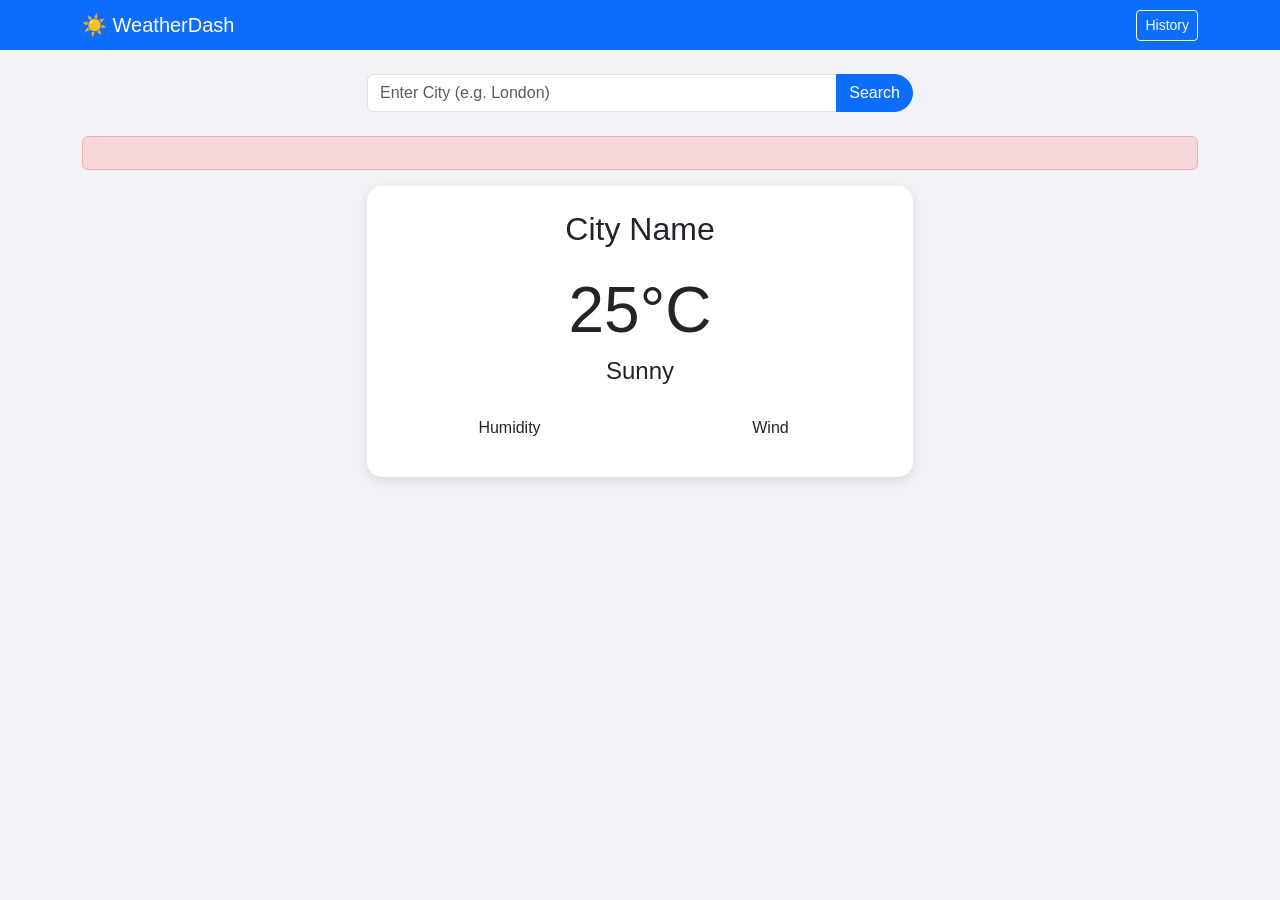
==== src/main/resources/templates/index.html @ 4f9a909f "Initial commit: Weather Dashboard Java project with UTF-8 BOM fixes and .gitignore" ====
﻿<!DOCTYPE html>
<html lang="en" xmlns:th="http://www.thymeleaf.org">
<head>
    <meta charset="UTF-8">
    <meta name="viewport" content="width=device-width, initial-scale=1.0">
    <title>Weather Dash</title>
    <link href="https://cdn.jsdelivr.net/npm/bootstrap@5.3.0/dist/css/bootstrap.min.css" rel="stylesheet">
    <style>
        body { background-color: #f0f2f5; font-family: 'Segoe UI', Tahoma, Geneva, Verdana, sans-serif; }
        .weather-card { border-radius: 15px; border: none; box-shadow: 0 4px 12px rgba(0,0,0,0.1); }
        .btn-search { border-radius: 20px; }
    </style>
</head>
<body>

<nav class="navbar navbar-dark bg-primary mb-4">
    <div class="container">
        <span class="navbar-brand mb-0 h1">☀️ WeatherDash</span>
        <a th:href="@{/history}" class="btn btn-outline-light btn-sm">History</a>
    </div>
</nav>

<div class="container">
    <div class="row justify-content-center mb-4">
        <div class="col-12 col-md-6">
            <form th:action="@{/search}" method="post" class="input-group">
                <input type="text" name="city" class="form-control" placeholder="Enter City (e.g. London)" required>
                <button class="btn btn-primary btn-search" type="submit">Search</button>
            </form>
        </div>
    </div>

    <div th:if="${error}" class="alert alert-danger" role="alert" th:text="${error}"></div>

    <div th:if="${weather}" class="row justify-content-center">
        <div class="col-12 col-md-6">
            <div class="card weather-card text-center p-4">
                <h2 th:text="${weather.cityName}">City Name</h2>
                <p class="text-muted" th:text="${#temporals.format(weather.searchTime, 'dd MMM yyyy, HH:mm')}"></p>
                <h1 class="display-3" th:text="${weather.temperature} + '°C'">25°C</h1>
                <h4 class="text-capitalize" th:text="${weather.description}">Sunny</h4>

                <div class="row mt-4">
                    <div class="col">
                        <h6>Humidity</h6>
                        <p th:text="${weather.humidity} + '%'"></p>
                    </div>
                    <div class="col">
                        <h6>Wind</h6>
                        <p th:text="${weather.windSpeed} + ' km/h'"></p>
                    </div>
                </div>
            </div>
        </div>
    </div>
</div>

<script src="https://cdn.jsdelivr.net/npm/bootstrap@5.3.0/dist/js/bootstrap.bundle.min.js"></script>
</body>
</html>
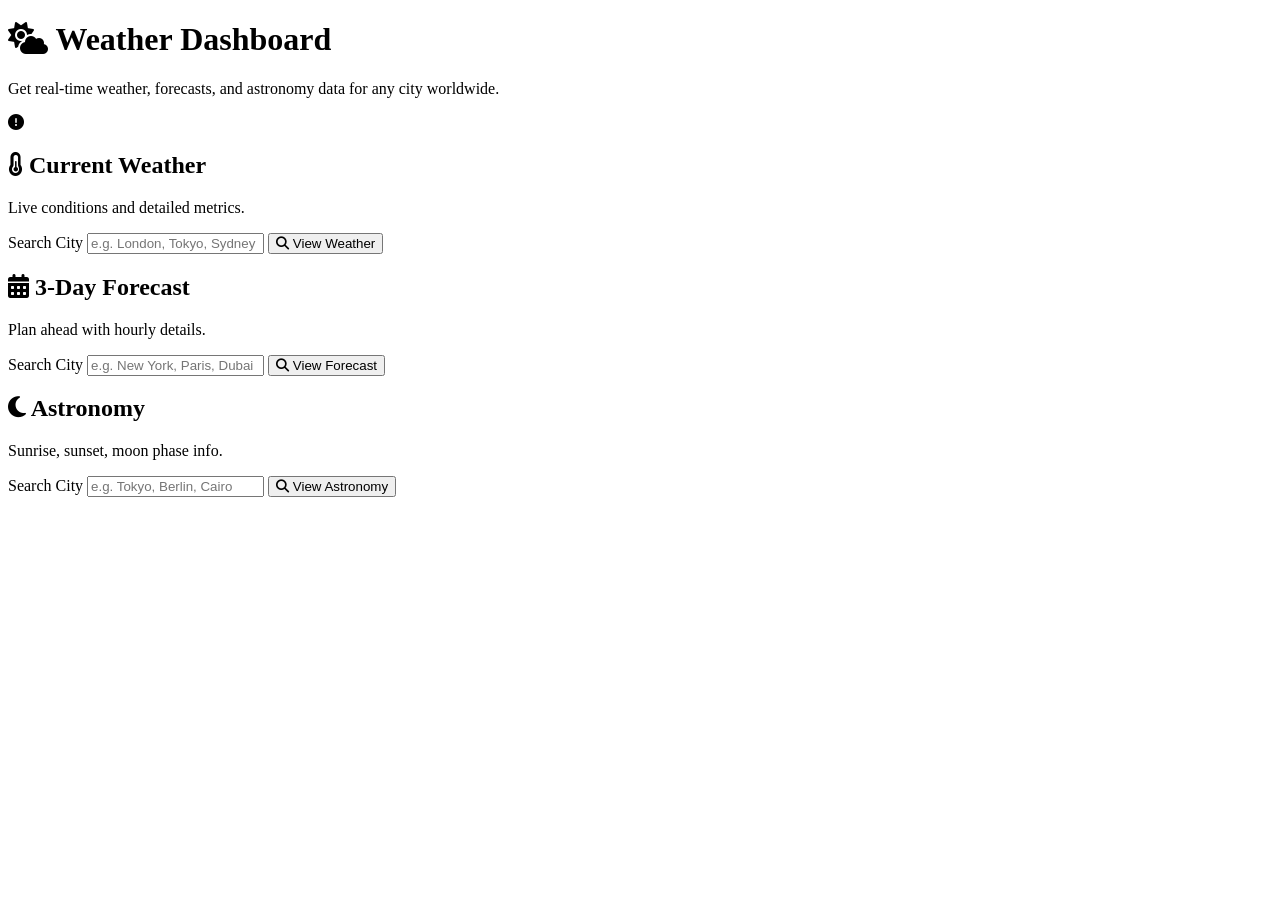
==== commit 5bcd5afa: "feat: complete UX/UI redesign with modern dark theme and Font Awesome icons - Redesigned CSS with mo" ====
--- a/src/main/resources/templates/index.html
+++ b/src/main/resources/templates/index.html
@@ -1,60 +1,60 @@
 ﻿<!DOCTYPE html>
 <html lang="en" xmlns:th="http://www.thymeleaf.org">
 <head>
-    <meta charset="UTF-8">
-    <meta name="viewport" content="width=device-width, initial-scale=1.0">
-    <title>Weather Dash</title>
-    <link href="https://cdn.jsdelivr.net/npm/bootstrap@5.3.0/dist/css/bootstrap.min.css" rel="stylesheet">
-    <style>
-        body { background-color: #f0f2f5; font-family: 'Segoe UI', Tahoma, Geneva, Verdana, sans-serif; }
-        .weather-card { border-radius: 15px; border: none; box-shadow: 0 4px 12px rgba(0,0,0,0.1); }
-        .btn-search { border-radius: 20px; }
-    </style>
+    <meta charset="UTF-8"/>
+    <meta name="viewport" content="width=device-width, initial-scale=1"/>
+    <title>WeatherDash</title>
+    <link rel="stylesheet" th:href="@{/css/style.css}"/>
+    <link rel="stylesheet" href="https://cdnjs.cloudflare.com/ajax/libs/font-awesome/6.4.0/css/all.min.css">
 </head>
 <body>
 
-<nav class="navbar navbar-dark bg-primary mb-4">
+<div th:replace="~{layout :: navbar(activePage='dashboard')}"></div>
+
+<main class="page">
     <div class="container">
-        <span class="navbar-brand mb-0 h1">☀️ WeatherDash</span>
-        <a th:href="@{/history}" class="btn btn-outline-light btn-sm">History</a>
+        <header class="page-header">
+            <h1><i class="fas fa-cloud-sun"></i> Weather Dashboard</h1>
+            <p class="subtitle">Get real-time weather, forecasts, and astronomy data for any city worldwide.</p>
+        </header>
+
+        <div th:if="${error}" class="alert-error" role="alert">
+            <i class="fas fa-exclamation-circle"></i> <span th:text="${error}"></span>
+        </div>
+
+        <section class="grid grid-3" aria-label="Main actions">
+            <article class="card">
+                <h2><i class="fas fa-thermometer-half"></i> Current Weather</h2>
+                <p class="subtitle">Live conditions and detailed metrics.</p>
+                <form th:action="@{/weather}" method="get">
+                    <label for="weather-city">Search City</label>
+                    <input id="weather-city" type="text" name="city" placeholder="e.g. London, Tokyo, Sydney" required/>
+                    <button class="btn" type="submit"><i class="fas fa-search"></i> View Weather</button>
+                </form>
+            </article>
+
+            <article class="card">
+                <h2><i class="fas fa-calendar-days"></i> 3-Day Forecast</h2>
+                <p class="subtitle">Plan ahead with hourly details.</p>
+                <form th:action="@{/forecast}" method="get">
+                    <label for="forecast-city">Search City</label>
+                    <input id="forecast-city" type="text" name="city" placeholder="e.g. New York, Paris, Dubai" required/>
+                    <button class="btn" type="submit"><i class="fas fa-search"></i> View Forecast</button>
+                </form>
+            </article>
+
+            <article class="card">
+                <h2><i class="fas fa-moon"></i> Astronomy</h2>
+                <p class="subtitle">Sunrise, sunset, moon phase info.</p>
+                <form th:action="@{/astronomy}" method="get">
+                    <label for="astro-city">Search City</label>
+                    <input id="astro-city" type="text" name="city" placeholder="e.g. Tokyo, Berlin, Cairo" required/>
+                    <button class="btn" type="submit"><i class="fas fa-search"></i> View Astronomy</button>
+                </form>
+            </article>
+        </section>
     </div>
-</nav>
+</main>
 
-<div class="container">
-    <div class="row justify-content-center mb-4">
-        <div class="col-12 col-md-6">
-            <form th:action="@{/search}" method="post" class="input-group">
-                <input type="text" name="city" class="form-control" placeholder="Enter City (e.g. London)" required>
-                <button class="btn btn-primary btn-search" type="submit">Search</button>
-            </form>
-        </div>
-    </div>
-
-    <div th:if="${error}" class="alert alert-danger" role="alert" th:text="${error}"></div>
-
-    <div th:if="${weather}" class="row justify-content-center">
-        <div class="col-12 col-md-6">
-            <div class="card weather-card text-center p-4">
-                <h2 th:text="${weather.cityName}">City Name</h2>
-                <p class="text-muted" th:text="${#temporals.format(weather.searchTime, 'dd MMM yyyy, HH:mm')}"></p>
-                <h1 class="display-3" th:text="${weather.temperature} + '°C'">25°C</h1>
-                <h4 class="text-capitalize" th:text="${weather.description}">Sunny</h4>
-
-                <div class="row mt-4">
-                    <div class="col">
-                        <h6>Humidity</h6>
-                        <p th:text="${weather.humidity} + '%'"></p>
-                    </div>
-                    <div class="col">
-                        <h6>Wind</h6>
-                        <p th:text="${weather.windSpeed} + ' km/h'"></p>
-                    </div>
-                </div>
-            </div>
-        </div>
-    </div>
-</div>
-
-<script src="https://cdn.jsdelivr.net/npm/bootstrap@5.3.0/dist/js/bootstrap.bundle.min.js"></script>
 </body>
 </html>
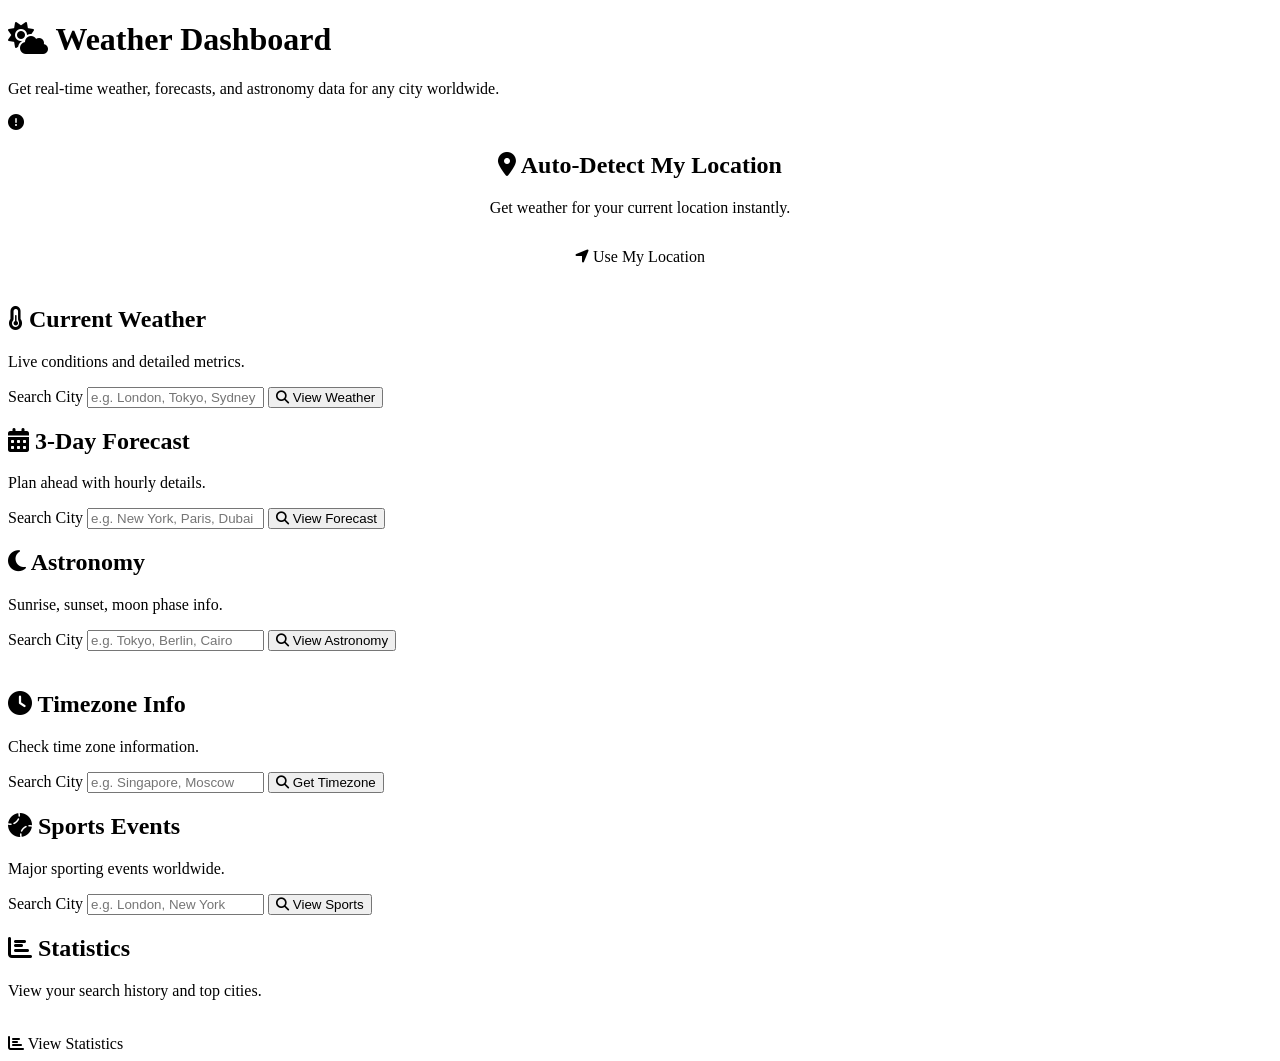
==== commit 6df2431e: "feat: complete frontend update and comprehensive logging system - Enhanced navbar with Weather, Fore" ====
--- a/src/main/resources/templates/index.html
+++ b/src/main/resources/templates/index.html
@@ -21,6 +21,16 @@
         <div th:if="${error}" class="alert-error" role="alert">
             <i class="fas fa-exclamation-circle"></i> <span th:text="${error}"></span>
         </div>
+
+        <section class="grid grid-2" style="margin-bottom: 40px;" aria-label="Quick actions">
+            <article class="card" style="grid-column: 1 / -1; text-align: center;">
+                <h2><i class="fas fa-location-dot"></i> Auto-Detect My Location</h2>
+                <p class="subtitle">Get weather for your current location instantly.</p>
+                <a th:href="@{/detect-location}" class="btn" style="display: inline-block; margin-top: 15px;">
+                    <i class="fas fa-location-arrow"></i> Use My Location
+                </a>
+            </article>
+        </section>
 
         <section class="grid grid-3" aria-label="Main actions">
             <article class="card">
@@ -53,6 +63,36 @@
                 </form>
             </article>
         </section>
+
+        <section class="grid grid-3" style="margin-top: 40px;" aria-label="Additional features">
+            <article class="card">
+                <h2><i class="fas fa-clock"></i> Timezone Info</h2>
+                <p class="subtitle">Check time zone information.</p>
+                <form th:action="@{/timezone}" method="get">
+                    <label for="tz-city">Search City</label>
+                    <input id="tz-city" type="text" name="city" placeholder="e.g. Singapore, Moscow" required/>
+                    <button class="btn" type="submit"><i class="fas fa-search"></i> Get Timezone</button>
+                </form>
+            </article>
+
+            <article class="card">
+                <h2><i class="fas fa-baseball"></i> Sports Events</h2>
+                <p class="subtitle">Major sporting events worldwide.</p>
+                <form th:action="@{/sports}" method="get">
+                    <label for="sports-city">Search City</label>
+                    <input id="sports-city" type="text" name="city" placeholder="e.g. London, New York" required/>
+                    <button class="btn" type="submit"><i class="fas fa-search"></i> View Sports</button>
+                </form>
+            </article>
+
+            <article class="card">
+                <h2><i class="fas fa-chart-bar"></i> Statistics</h2>
+                <p class="subtitle">View your search history and top cities.</p>
+                <a th:href="@{/stats}" class="btn" style="display: block; margin-top: 35px;">
+                    <i class="fas fa-chart-bar"></i> View Statistics
+                </a>
+            </article>
+        </section>
     </div>
 </main>
 
